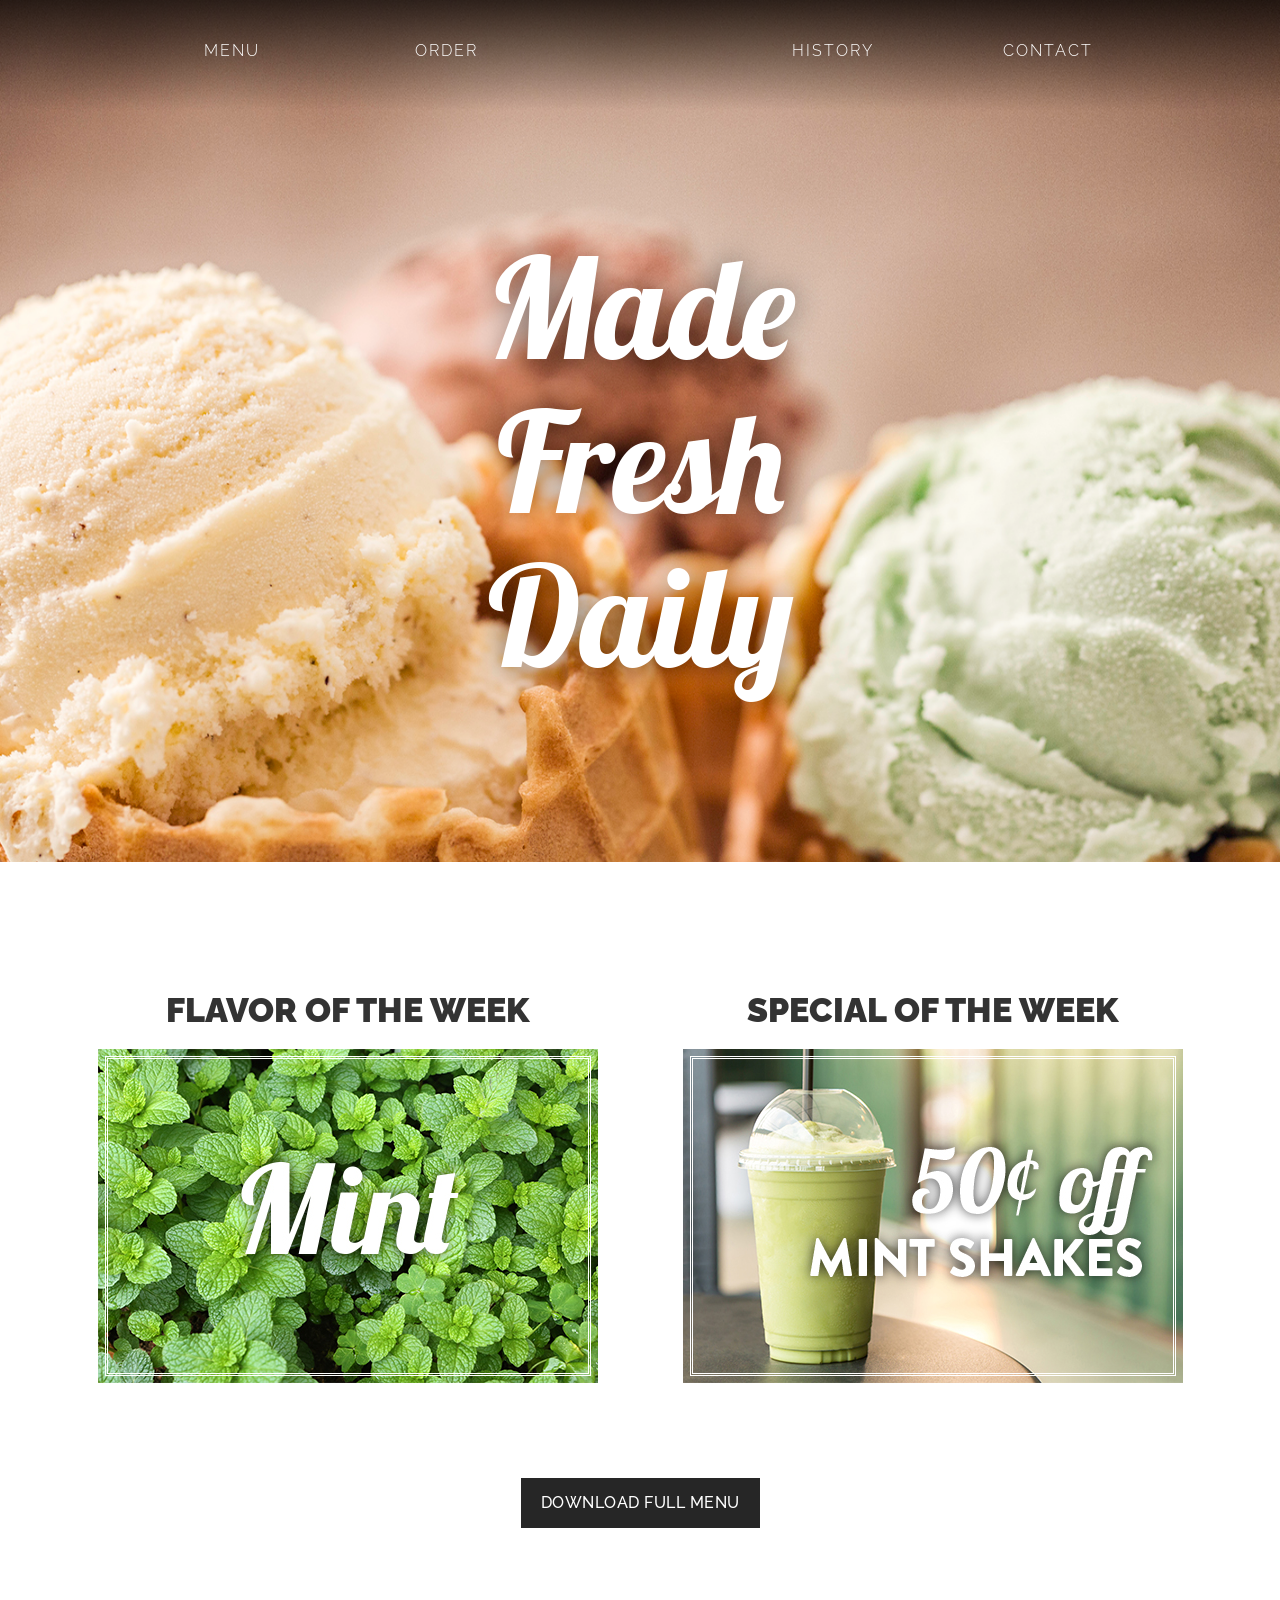
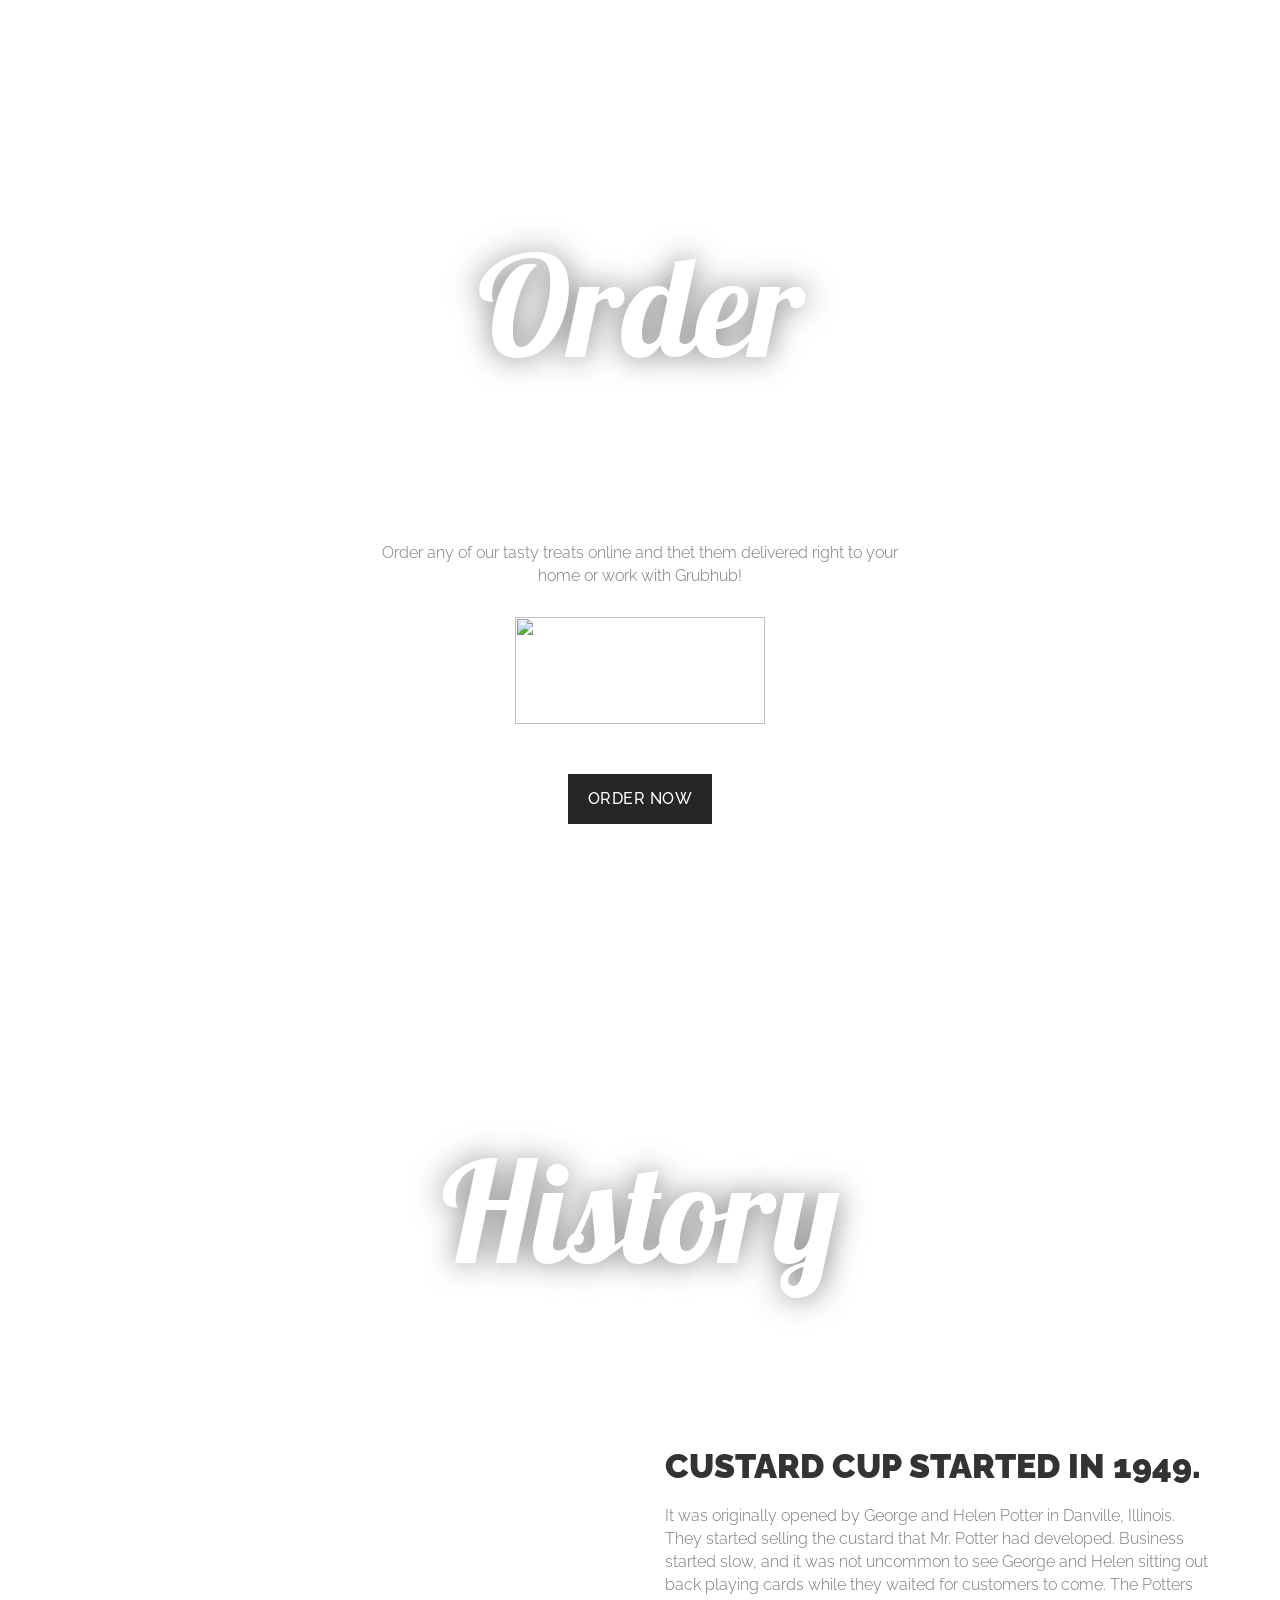
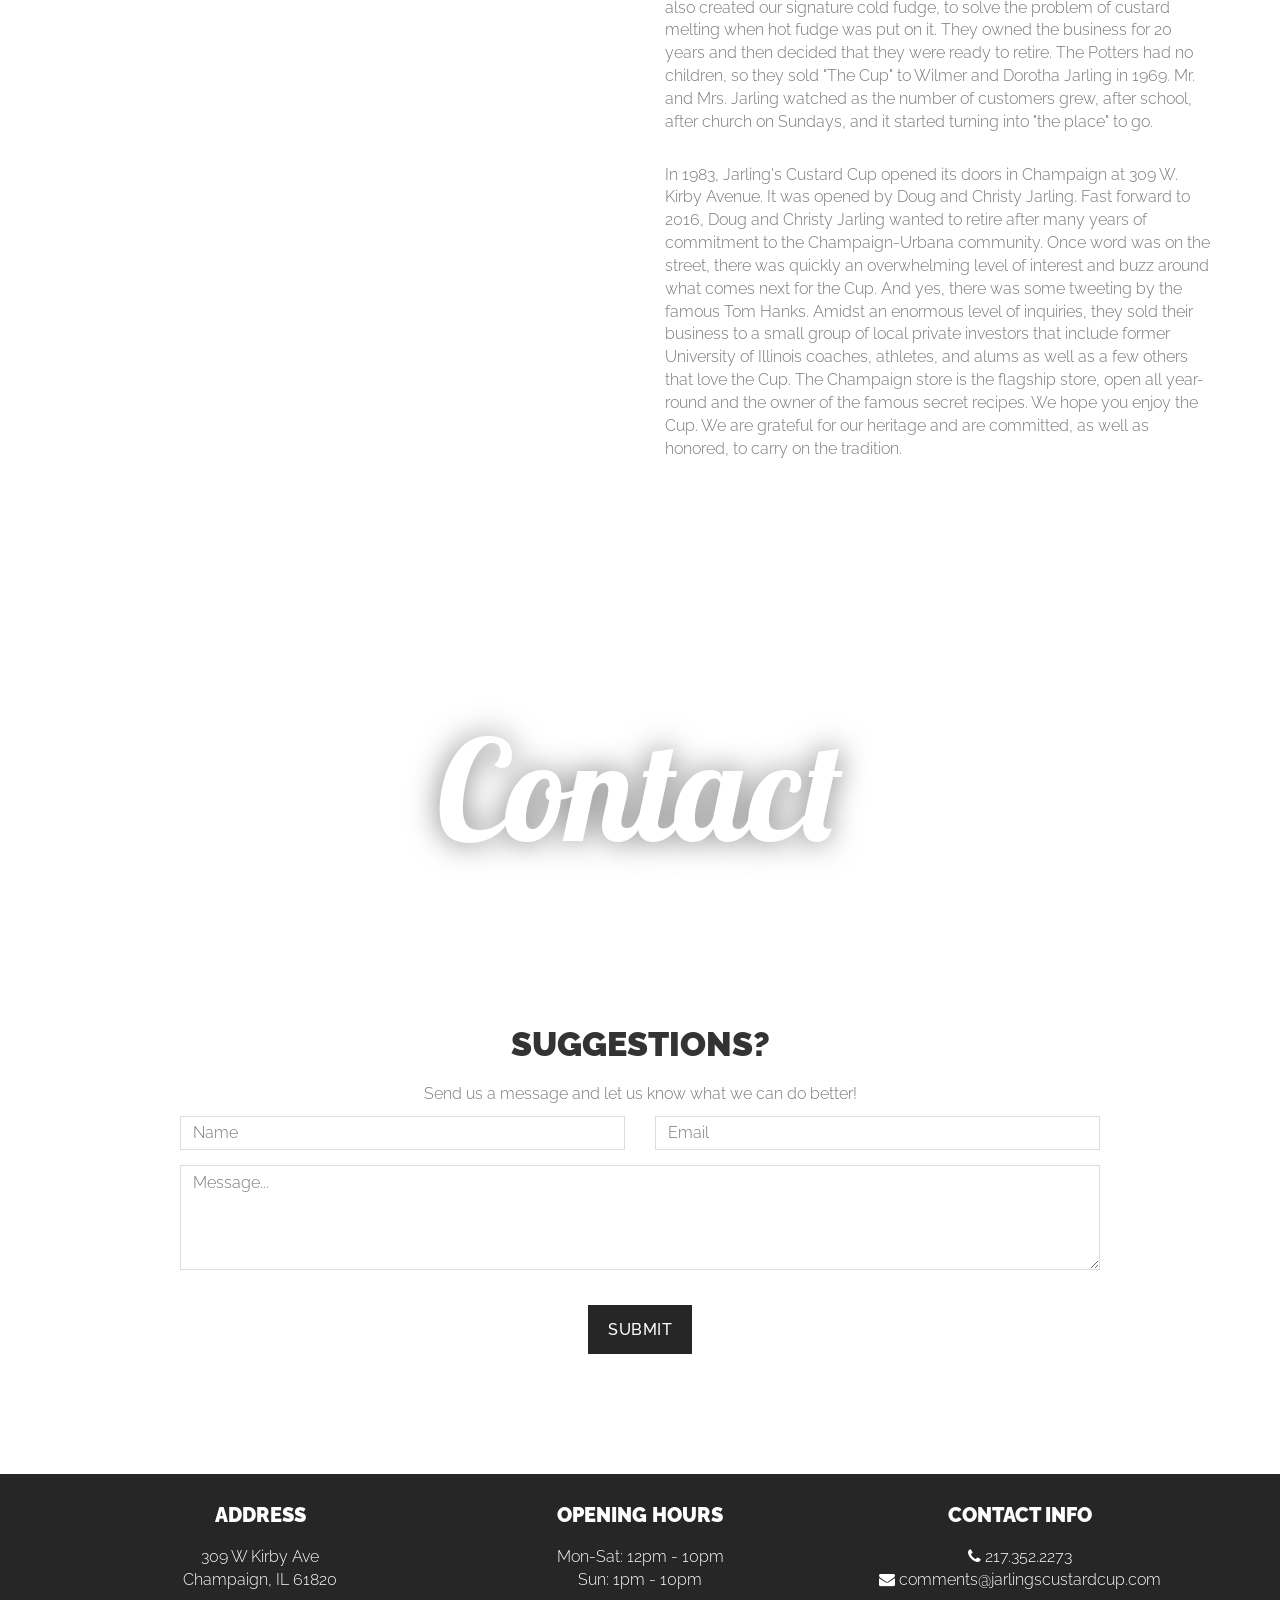
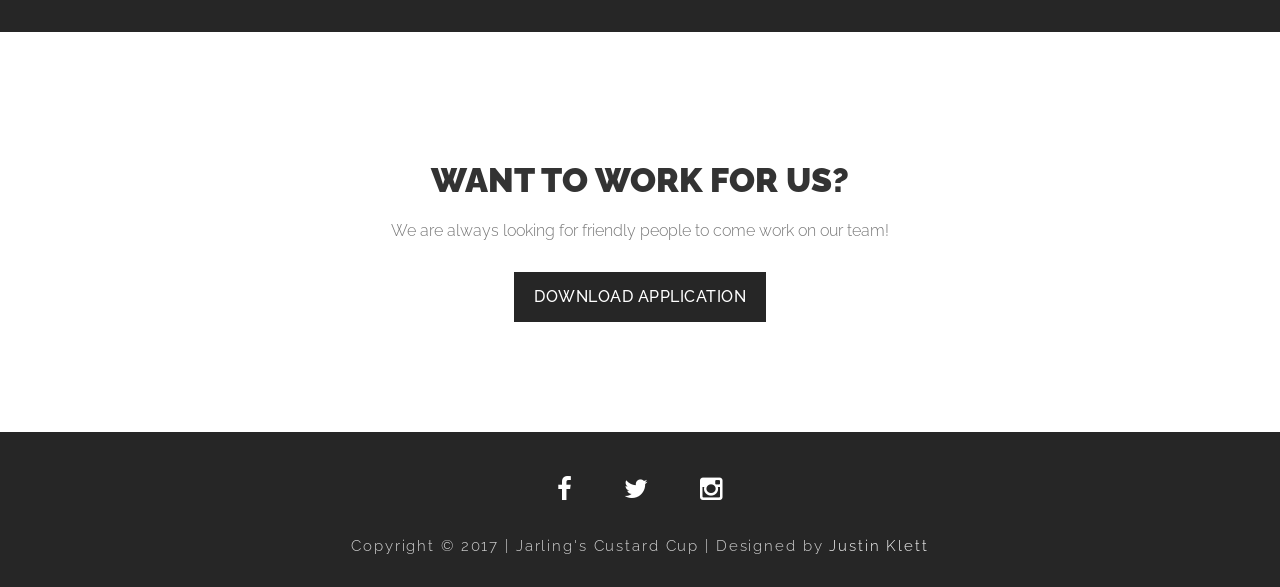
==== index.html @ 2b59324b "Add files via upload" ====
<!DOCTYPE html>
<html lang="en">
<head>
<meta charset="utf-8">
<meta name="viewport" content="width=device-width, initial-scale=1">
<title>Jarling's Custard Cup</title>
<meta name="description" content="">
<meta name="author" content="">

<!-- Favicons
    ================================================== -->
<link rel="icon" type="image/png" href="img/favicon.png">

<!-- Bootstrap -->
<link rel="stylesheet" type="text/css"  href="css/bootstrap.css">
<link rel="stylesheet" type="text/css" href="fonts/font-awesome/css/font-awesome.css">

<!-- Stylesheet
    ================================================== -->
<link rel="stylesheet" type="text/css"  href="css/style.css">
<link href="https://fonts.googleapis.com/css?family=Raleway:400,400i,900,900i" rel="stylesheet">
<link href="https://fonts.googleapis.com/css?family=Lobster" rel="stylesheet">

<!-- HTML5 shim and Respond.js for IE8 support of HTML5 elements and media queries -->
<!-- WARNING: Respond.js doesn't work if you view the page via file:// -->
<!--[if lt IE 9]>
      <script src="https://oss.maxcdn.com/html5shiv/3.7.2/html5shiv.min.js"></script>
      <script src="https://oss.maxcdn.com/respond/1.4.2/respond.min.js"></script>
    <![endif]-->
</head>
<body id="page-top" data-spy="scroll" data-target=".navbar-fixed-top">
<!-- Navigation
    ==========================================-->
<nav id="menu" class="navbar navbar-default navbar-fixed-top">
  <div class="container"> 
    <!-- Brand and toggle get grouped for better mobile display -->
    <div class="navbar-header">
      <button type="button" class="navbar-toggle collapsed" data-toggle="collapse" data-target="#bs-example-navbar-collapse-1"> <span class="sr-only">Toggle navigation</span> <span class="icon-bar"></span> <span class="icon-bar"></span> <span class="icon-bar"></span> </button>
      <a class="page-scroll" href="#page-top"><img src="img/jarlingsLogoWhite.svg" alt="" class="logo"/></a></div>
    
    <!-- Collect the nav links, forms, and other content for toggling -->
    <div class="collapse navbar-collapse" id="bs-example-navbar-collapse-1">
      <ul class="nav navbar-nav navbar-right">
        <li><a href="#foodMenu" class="page-scroll">Menu</a></li>
        <li><a href="#order" class="page-scroll">Order</a></li>
        <li><a href="#history" class="page-scroll">History</a></li>
        <li><a href="#contact" class="page-scroll">Contact</a></li>
      </ul>
    </div>
    <!-- /.navbar-collapse --> 
  </div>
</nav>
  <div class="container navTop">
    <div class="nav-centered">
      <div class="row">
        <div class="col-sm-5">
          <div class="row">
            <div class="col-sm-6">
              <p><a href="#foodMenu" class="page-scroll">Menu</a></p>
            </div> <!-- col-sm-6 -->
            <div class="col-sm-6">
              <p><a href="#order" class="page-scroll">Order</a></p>
            </div> <!-- col-sm-6 -->
          </div> <!-- row -->	
        </div> <!-- col-sm-5 -->
          <div class="col-sm-2" id="logoTop">
		    <a href="#page-top" class="page-scroll"><img src="img/jarlingsLogoWhite.svg" style="max-height: 100px; min-height: 80px;" alt=""/></a>
          </div> 
        <!-- col-sm-2 -->
        <div class="col-sm-5">
          <div class="row">
            <div class="col-sm-6">
              <p><a href="#history" class="page-scroll">History</a></p>
            </div> <!-- col-sm-6 -->
            <div class="col-sm-6">
              <p><a href="#contact" class="page-scroll">Contact</a></p>
            </div> <!-- col-sm-6 -->
          </div> <!-- row -->	
        </div> <!-- col-sm-5 -->
      </div> <!-- row -->
    </div> <!-- nav-centered --> 
  </div> <!-- container navTop -->
<!-- Header -->
<header id="header">
  <div class="intro">
    <div class="overlay">
      <div class="container">
        <div class="row">
          <div class="intro-text">
            <h1>Made<br>Fresh<br>Daily</h1>
          </div>
        </div>
      </div>
    </div>
  </div>
  <div class="intro2">
    <div class="overlay">
      <div class="container">
        <div class="row">
          <div class="intro-text">
            <h1>Made<br>Fresh<br>Daily</h1>
          </div>
        </div>
      </div>
    </div>
  </div>
</header>
<!-- About Section -->
<div id="foodMenu">
  <div class="container">
    <div class="row">
      <div class="col-xs-12 col-md-6">
		<h2>Flavor of the Week</h2>
        <p class="imgCenter">
          <img src="img/flavorWeek.jpg" class="img-responsive page-img" alt="">
        </p>
      </div>
      <div class="col-xs-12 col-md-6">
        <h2>Special of the Week</h2>
        <p class="imgCenter">
          <img src="img/specialWeek.jpg" class="img-responsive page-img" alt="">
        </p>
      </div>
    </div>
    &nbsp;
    <p style="text-align: center;">
      <a href="jarlingsMenu.pdf" target="_blank" class="btn btn-custom btn-lg">Download Full Menu</a>
	</p>
  </div>
</div>
<!-- Order Section -->
<div id="order">
  <div class="section-title1 text-center center">
    <div class="overlay">
      <h1>Order</h1>
    </div>
  </div>
  <div class="section-title1-2 text-center center">
    <div class="overlay">
      <h1>Order</h1>
    </div>
  </div>
  <div class="container">
    <div class="row">
      <div class="col-sm-6 col-sm-offset-3" style="text-align: center;">
	    <p>Order any of our tasty treats online and thet them delivered right to your home or work with Grubhub!</p>
	    &nbsp;
		<p style="text-align: center;">
     	  <img src="img/grubhubLogo.png" width="250" height="107" alt=""/>
     	</p>
     	&nbsp;
    	<p style="text-align: center;">
    	  <a href="https://www.grubhub.com/restaurant/jarlings-custard-cup-309-w-kirby-ave-champaign/483650" target="_blank" class="btn btn-custom btn-lg">Order Now</a>
		</p>
      </div>
    </div>
  </div>
</div>
<!-- History Section -->
<div id="history">
  <div class="section-title2 text-center center">
    <div class="overlay">
      <h1>History</h1>
    </div>
  </div>
  <div class="section-title2-2 text-center center">
    <div class="overlay">
      <h1>History</h1>
    </div>
  </div>
  <div class="container">
    <div class="row">
      <div class="col-xs-12 col-md-6">
        <p class="imgCenter">
          <img src="img/about2.jpg" class="img-responsive page-img" alt="">
        </p>
        &nbsp;
        <p class="imgCenter">
          <img src="img/about1.jpg" class="img-responsive page-img" alt="">
        </p>
      </div>
      <div class="col-xs-12 col-md-6">
        <div class="about-text">
		  <h2>Custard Cup started in 1949.</h2>
		  <p>It was originally opened by George and Helen Potter in Danville, Illinois. They started selling the custard that Mr. Potter had developed. Business started slow, and it was not uncommon to see George and Helen sitting out back playing cards while they waited for customers to come. The Potters also created our signature cold fudge, to solve the problem of custard melting when hot fudge was put on it. They owned the business for 20 years and then decided that they were ready to retire. The Potters had no children, so they sold "The Cup" to Wilmer and Dorotha Jarling in 1969.  Mr. and Mrs. Jarling watched as the number of customers grew, after school, after church on Sundays, and it started turning into "the place" to go.</p>
		  &nbsp;
		  <p>In 1983, Jarling's Custard Cup opened its doors in Champaign at 309 W. Kirby Avenue.  It was opened by Doug and Christy Jarling.  Fast forward to 2016, Doug and Christy Jarling wanted to retire after many years of commitment to the Champaign-Urbana community.  Once word was on the street, there was quickly an overwhelming level of interest and buzz around what comes next for the Cup.  And  yes, there was some tweeting by the famous Tom Hanks.  Amidst an enormous level of inquiries, they sold their business to a small group of local private investors that include former University of Illinois coaches, athletes, and alums as well as a few others that love the Cup.  The Champaign store is the flagship store, open all year-round and the owner of the famous secret recipes.  We hope you enjoy the Cup.  We are grateful for our heritage and are committed, as well as honored, to carry on the tradition.</p>
        </div>
      </div>
    </div>
    <div class="row">
      <div class="col-xs-12 col-md-6 ">
        
      </div>
      <div class="col-xs-12 col-md-6">
        <div class="about-text">
		  
        </div>
      </div>
    </div>
  </div>
</div>
<!-- Team Section -->
<div id="contact">
  <div class="section-title3 text-center center">
    <div class="overlay">
      <h1>Contact</h1>
    </div>
  </div>
  <div class="section-title3-2 text-center center">
    <div class="overlay">
      <h1>Contact</h1>
    </div>
  </div>
<!-- Contact Section -->
<div id="contactForm" class="text-center">
  <div class="container">
    <div class="text-center">
      <h2>Suggestions?</h2>
      <p>Send us a message and let us know what we can do better!</p>
    </div>
    <div class="col-md-10 col-md-offset-1">
      <form name="sentMessage" id="contactForm" novalidate>
        <div class="row">
          <div class="col-md-6">
            <div class="form-group">
              <input type="text" id="name" class="form-control" placeholder="Name" required="required">
              <p class="help-block text-danger"></p>
            </div>
          </div>
          <div class="col-md-6">
            <div class="form-group">
              <input type="email" id="email" class="form-control" placeholder="Email" required="required">
              <p class="help-block text-danger"></p>
            </div>
          </div>
        </div>
        <div class="form-group">
          <textarea name="message" id="message" class="form-control" rows="4" placeholder="Message..." required></textarea>
          <p class="help-block text-danger"></p>
        </div>
        <div id="success"></div>
        <button type="submit" class="btn btn-custom btn-lg">Submit</button>
      </form>
    </div>
  </div>
  &nbsp;
  <p></p>
  &nbsp;
  <p></p>
  <div class="info">
    <div class="container text-center">
      <div class="col-md-4">
        <h3>Address</h3>
        <div class="contact-item">
          <p><a href="https://www.google.com/maps/place/Jarling's+Custard+Cup/@40.0977254,-88.2499302,17z/data=!3m1!4b1!4m5!3m4!1s0x880cd0d3174a2c23:0x16803ba19e5a61d!8m2!3d40.0977213!4d-88.2477415" target="_blank">
          309 W Kirby Ave<br>
		  Champaign, IL 61820</a></p>
        </div>
      </div>
      <div class="col-md-4">
        <h3>Opening Hours</h3>
        <div class="contact-item">
          <p>Mon-Sat: 12pm - 10pm</p>
          <p>Sun: 1pm - 10pm</p>
        </div>
      </div>
      <div class="col-md-4">
        <h3>Contact Info</h3>
        <div class="contact-item">
			<p><a href="tel:217-352-2273"><i class="fa fa-phone"></i> 217.352.2273</a></p>
			<p><a href="mailto:comments@jarlingscustardcup.com"><i class="fa fa-envelope"></i> comments@jarlingscustardcup.com</a></p>
        </div>
      </div>
    </div>
  </div>
  &nbsp;
  <p></p>
  &nbsp;
  <p></p>
  <div class="container">
    <div class="text-center">
      <h2>Want to work for us?</h2>
      <p style="color: #777; font-size: 16px;">We are always looking for friendly people to come work on our team!</p>
    </div>
    <a href="jarlingsApplication.pdf" target="_blank" class="btn btn-custom btn-lg">Download Application</a>
  </div>
</div>
</div>
<div id="footer">
  <div class="container-fluid text-center copyrights">
    <div class="col-md-8 col-md-offset-2">
      <div class="social">
        <ul>
          <li><a href="https://www.facebook.com/Jarlings/" target="_blank"><i class="fa fa-facebook"></i></a></li>
          <li><a href="https://twitter.com/JarlingsCU" target="_blank"><i class="fa fa-twitter"></i></a></li>
          <li><a href="https://www.instagram.com/jarlingscustardcup/" target="_blank"><i class="fa fa-instagram"></i></a></li>
        </ul>
      </div>
      <p>Copyright &copy; 2017 | Jarling's Custard Cup | Designed by <a href="http://jklettdesigns.com" target="_blank">Justin Klett</a></p>
    </div>
  </div>
</div>
<script type="text/javascript" src="js/jquery.1.11.1.js"></script> 
<script type="text/javascript" src="js/bootstrap.js"></script> 
<script type="text/javascript" src="js/SmoothScroll.js"></script> 
<script type="text/javascript" src="js/jqBootstrapValidation.js"></script> 
<script type="text/javascript" src="js/contact_me.js"></script> 
<script type="text/javascript" src="js/main.js"></script>
<script type="text/javascript" src="js/scroll.js"></script>
</body>
</html>
---- css/style.css ----
body, html {
	font-family: 'Raleway', sans-serif;
	text-rendering: optimizeLegibility !important;
	-webkit-font-smoothing: antialiased !important;
	color: #777;
	font-weight: 300;
	width: 100% !important;
	height: 100% !important;
}
h1 {
	font-family: 'Lobster', cursive;
	color: #FFFFFF;
	font-size: 7em;
	text-align: center;
	margin-bottom: 10px;
	margin-left: 0px;
	margin-right: 0px;
	text-shadow: 0px 0px 30px rgba(0,0,0,0.50);
}
h2 {
	margin: 0 0 20px 0;
	font-weight: 900;
	font-size: 34px;
	color: #333;
	text-transform: uppercase;
}
h3 {
	font-size: 22px;
	font-weight: 500;
	color: #333;
}
h4 {
	font-size: 24px;
	text-transform: uppercase;
	font-weight: 400;
	color: #333;
}
h5 {
	text-transform: uppercase;
	font-weight: 700;
	line-height: 20px;
}
p {
	font-size: 16px;
	color: #777777;
}
p.intro {
	margin: 12px 0 0;
	line-height: 24px;
}
a {
	color: #000000;
}
a:hover, a:focus {
	text-decoration: none;
	color: #222;
}
ul, ol {
	list-style: none;
}
.clearfix:after {
	visibility: hidden;
	display: block;
	font-size: 0;
	content: " ";
	clear: both;
	height: 0;
}
.clearfix {
	display: inline-block;
}
* html .clearfix {
	height: 1%;
}
.clearfix {
	display: block;
}
ul, ol {
	padding: 0;
	webkit-padding: 0;
	moz-padding: 0;
}
hr {
	height: 2px;
	width: 70px;
	text-align: center;
	position: relative;
	background: #8eb640;
	margin: 0;
	margin-bottom: 40px;
	border: 0;
}
.btn:active, .btn.active {
	background-image: none;
	outline: 0;
	-webkit-box-shadow: none;
	box-shadow: none;
}
a:focus, .btn:focus, .btn:active:focus, .btn.active:focus, .btn.focus, .btn:active.focus, .btn.active.focus {
	outline: none;
	outline-offset: none;
}
/* Navigation */
#menu {
	padding: 20px;
	transition: all 0.8s;
}
#menu.navbar-default {
	background-color: rgba(248, 248, 248, 0);
	border-color: rgba(231, 231, 231, 0);
	height: 90px;
}
#menu.navbar-default .navbar-nav > li > a {
	text-transform: uppercase;
	color: #FFFFFF;
	font-weight: 500;
	font-size: 15px;
	padding: 5px 0;
	border: 2px solid transparent;
	letter-spacing: 0.5px;
	margin: 10px 15px 0 15px;
}
#menu.navbar-default .navbar-nav > li > a:hover {
	color: #FFFFFF;
	font-weight: 900;
}
.on {
	background-color: #262626 !important;
	padding: 0 !important;
	padding: 10px 0 !important;
}
.navbar-default .navbar-nav > .active > a, .navbar-default .navbar-nav > .active > a:hover, .navbar-default .navbar-nav > .active > a:focus {
	color: #FFFFFF !important;
	background-color: transparent;
	font-weight: 900;
}
.navbar-toggle {
	border-radius: 0;
	margin-top: 18px;
	background-color: #FFFFFF;
}
.navbar-default .navbar-toggle:hover, .navbar-default .navbar-toggle:focus {
	background-color: #505050;
	border-color: #505050;
}
.navbar-default .navbar-toggle:hover>.icon-bar {
	background-color: #FFF;
}
#menu .container #bs-example-navbar-collapse-1 {
	background-color: rgba(38,38,38,0.70);
}
.section-title1 {
    margin-bottom: 70px;
    background-repeat: no-repeat;
    background-position: center center no-repeat fixed;
    background-image: url(../img/section-bg1.jpg);
    background-color: #FFF;
    background-attachment: fixed;
    background-size: cover;
    margin-top: 140px;
}
.section-title2 {
    margin-bottom: 70px;
    background-repeat: no-repeat;
    background-position: center center no-repeat fixed;
    background-image: url(../img/section-bg2.jpg);
    background-color: #FFF;
    background-attachment: fixed;
    background-size: cover;
    margin-top: 140px;
}
.section-title3 {
    margin-bottom: 70px;
    background-repeat: no-repeat;
    background-position: center center no-repeat fixed;
    background-image: url(../img/section-bg3.jpg);
    background-color: #FFF;
    background-attachment: fixed;
    background-size: cover;
    margin-top: 140px;
}
.section-title1,.section-title2,.section-title3 .overlay{
	padding: 80px 0;
}
.btn-custom {
	text-transform: uppercase;
	color: #fff;
	background-color: #262626;
	border: 0;
	padding: 14px 20px;
	margin: 0;
	font-size: 16px;
	font-weight: 500;
	letter-spacing: 0.5px;
	border-radius: 0;
	margin-top: 20px;
	transition: all 0.5s;
}
.btn-custom:hover, .btn-custom:focus, .btn-custom.focus, .btn-custom:active, .btn-custom.active {
	color: #fff;
	background-color: #505050;
}
/* Header Section */
.intro {
	display: table;
	width: 100%;
	padding: 0;
	background-repeat: no-repeat;
	background-position: top center;
	background-image: url(../img/header-bg.jpg);
	background-attachment: fixed;
	background-color: #FFF;
	background-size: cover;
}
.intro p {
	color: #fff;
	font-size: 32px;
	font-weight: 300;
	margin-top: 10px;
	margin-bottom: 40px;
}
header .intro-text {
	padding-top: 210px;
	padding-bottom: 160px;
	text-align: center;
}
/* About Section */
#foodMenu {
	padding-right: 0;
	padding-left: 0;
	padding-bottom: 50px;
	padding-top: 130px;
}
#foodMenu h2 {
	text-align: center;
	font-weight: 900;
	text-transform: uppercase;
}
#history .about-text {
	margin-left: 10px;
}
#about p {
	line-height: 24px;
	margin-top: 15px;
	margin-right: 0;
	margin-left: 0;
}
/* Menu Section */
#order {
	padding: 0 0 60px 0;
}


/* History Section */
#history {
	padding-top: 0;
	padding-right: 0;
	padding-left: 0;
}

#history .section-title2 h2 {
	color: #fff;
}
.categories {
	padding-bottom: 30px;
	text-align: center;
}
ul.cat li {
	display: inline-block;
}
ol.type li {
	display: inline-block;
	margin: 0 10px;
	padding: 20px 0;
}
ol.type li a {
	color: #999;
	font-weight: 500;
	font-size: 14px;
	padding: 12px 24px;
	background: #eee;
	border: 0;
	border-radius: 0;
	text-transform: uppercase;
	letter-spacing: 0.5px;
}
ol.type li a.active {
	color: #fff;
	background-color: #8eb640;
}
ol.type li a:hover {
	color: #fff;
	background-color: #8eb640;
}
.isotope-item {
	z-index: 2
}
.isotope-hidden.isotope-item {
	z-index: 1
}
.isotope, .isotope .isotope-item {
	/* change duration value to whatever you like */
	-webkit-transition-duration: 0.8s;
	-moz-transition-duration: 0.8s;
	transition-duration: 0.8s;
}
.isotope-item {
	margin-right: -1px;
	-webkit-backface-visibility: hidden;
	backface-visibility: hidden;
}
.isotope {
	-webkit-backface-visibility: hidden;
	backface-visibility: hidden;
	-webkit-transition-property: height, width;
	-moz-transition-property: height, width;
	transition-property: height, width;
}
.isotope .isotope-item {
	-webkit-backface-visibility: hidden;
	backface-visibility: hidden;
	-webkit-transition-property: -webkit-transform, opacity;
	-moz-transition-property: -moz-transform, opacity;
	transition-property: transform, opacity;
}
.portfolio-item {
	margin: 15px 0;
}
.portfolio-item .hover-bg {
	overflow: hidden;
	position: relative;
}
.portfolio-item .hover-bg:before {
	display: block;
	content: '';
	position: absolute;
	top: 6px;
	right: 6px;
	bottom: 6px;
	left: 6px;
	border: 1px solid rgba(255, 255, 255, 0.6);
}
.hover-bg .hover-text {
	position: absolute;
	text-align: center;
	margin: 0 auto;
	color: #fff;
	background: rgba(0, 0, 0, 0.6);
	padding: 30% 0 0 0;
	height: 100%;
	width: 100%;
	opacity: 0;
	transition: all 0.5s;
}
.hover-bg .hover-text>h4 {
	opacity: 0;
	color: #fff;
	-webkit-transform: translateY(100%);
	transform: translateY(100%);
	transition: all 0.3s;
	font-size: 17px;
	letter-spacing: 0.5px;
	font-weight: 500;
}
.hover-bg:hover .hover-text>h4 {
	opacity: 1;
	-webkit-backface-visibility: hidden;
	-webkit-transform: translateY(0);
	transform: translateY(0);
}
.hover-bg:hover .hover-text {
	opacity: 1;
}

/* Contact Section */

#contact hr {
	background: #fff;
}
#contact h3 {
	color: #fff;
	font-weight: 400;
	font-size: 20px;
	margin: 5px 0;
}
/* Contact Form Section */
#contactForm {
	padding-top: 0px;
	padding-right: 0;
	padding-left: 0;
	padding-bottom: 60px;
}
#contactForm form {
	padding: 0;
}
#contactForm h3 {
	text-transform: uppercase;
	font-size: 20px;
	font-weight: 400;
	color: #555;
}
#contactForm .text-danger {
	color: #cc0033;
	text-align: left;
}
label {
	font-size: 12px;
	font-weight: 400;
	font-family: 'Open Sans', sans-serif;
	float: left;
}
#contactForm .form-control {
	display: block;
	width: 100%;
	padding: 6px 12px;
	font-size: 16px;
	line-height: 1.42857143;
	color: #444;
	background-color: #fff;
	background-image: none;
	border: 1px solid #ddd;
	border-radius: 0;
	-webkit-box-shadow: none;
	box-shadow: none;
	-webkit-transition: none;
	-o-transition: none;
	transition: none;
}
#contactForm .form-control:focus {
	border-color: #999;
	outline: 0;
	-webkit-box-shadow: transparent;
	box-shadow: transparent;
}
.form-control::-webkit-input-placeholder {
color: #777;
}
.form-control:-moz-placeholder {
color: #777;
}
.form-control::-moz-placeholder {
color: #777;
}
.form-control:-ms-input-placeholder {
color: #777;
}
#contactForm .contact-item {
	margin: 20px 0 40px 0;
}
#contactForm .contact-item span {
	font-weight: 400;
	color: #aaa;
	text-transform: uppercase;
	margin-bottom: 6px;
	display: inline-block;
}
#contactForm .contact-item p {
	font-size: 16px;
}
/* Footer Section*/
#footer {
	background: #262626;
	padding-right: 0;
	padding-left: 0;
	padding-bottom: 0;
}
#footer h3 {
	color: #8eb640;
	font-weight: 400;
	font-size: 18px;
	text-transform: uppercase;
	margin-bottom: 20px;
}
#footer .copyrights {
	padding: 20px 0;
	margin-top: 50px; /* Chrome10-25,Safari5.1-6 */
	background-position: bottom;
filter: progid:DXImageTransform.Microsoft.gradient( startColorstr='#779936', endColorstr='#8eb640', GradientType=0 ); /* IE6-9 */
}
#footer .social {
	margin: 20px 0 30px 0;
}
#footer .social ul li {
	display: inline-block;
	margin: 0 20px;
}
#footer .social i.fa {
	font-size: 26px;
	padding: 4px;
	color: #fff;
	transition: all 0.3s;
}
#footer .social i.fa:hover {
	color: #eee;
}
#footer p {
	font-size: 15px;
	color: rgba(255,255,255,0.8);
	word-spacing: normal;
	letter-spacing: 0.125em;
}
#footer a {
	color: #f6f6f6;
}
#footer a:hover,a:focus{
	color: #FFFFFF;
	font-weight: 900;
}
.logo {
	width: 100px;
	margin-top: 0px;
	padding-top: 0px;
	margin-left: 15px;
}
#contact .info {
	background-color: #262626;
	padding-top: 25px;
	margin-top: 70px;
	margin-bottom: 70px;
}
#contact .info h3 {
	font-weight: 900;
	color: #FDFDFD;
}
#contact .info p {
	color: #FFFFFF;
	margin: 0px;
}
#contact .info a {
	color: #FFFFFF;
}
#contact .info a:hover  ,a:focus{
	color: #FFFFFF;
	font-weight: 900;
}
.page-img {
	outline: double;
	outline-color: #FFFFFF;
	outline-offset: -10px;
	margin-bottom: 45px;	
}
.imgCenter {
	text-align: center;
	margin-left: auto;
	margin-right: auto;
	display: flex;
	align-items: center;
	justify-content: center;
}

@media screen and (min-width:768px){
#menu {
	display: none;
}
.navTop {
	position: fixed;
	width: 100%;
	padding-top: 15px;
	padding-bottom: 15px;
	background-image: -webkit-linear-gradient(90deg,rgba(255,255,255,0.00) 0%,rgba(0,0,0,0.70) 100%);
	background-image: -moz-linear-gradient(90deg,rgba(255,255,255,0.00) 0%,rgba(0,0,0,0.70) 100%);
	background-image: -o-linear-gradient(90deg,rgba(255,255,255,0.00) 0%,rgba(0,0,0,0.70) 100%);
	background-image: linear-gradient(0deg,rgba(255,255,255,0.00) 0%,rgba(0,0,0,0.70) 100%);
	z-index: 99;
}
.nav-centered {
	margin-left: auto;
	margin-right: auto;
	width: 80%;
}
#logoTop {
	text-align: center;
}
.navTop p {
	text-align: center;
	letter-spacing: 2px;
	text-transform: uppercase;
	color: #FFFFFF;
	margin-top: 25px;
}
.navTop a {
	color: #FFFFFF;
}
.navTop a:hover {
	font-weight: 900;
}
h1 {
	font-size: 10em;
}
}

@media screen and (max-width:767px){
.container.navTop {
	display: none;
}
}

@media screen and (max-width:992px){
.intro {
	display: none;
	}
.intro2 {
	display: table;
	width: 100%;
	padding: 0;
	background-repeat: no-repeat;
	background-position: top center;
	background-color: #FFF;
	background-size: cover;
	background-attachment: scroll;
	background-image: url(../img/header-bg.jpg);
	}
.section-title1 {
	display: none;	
	}
.section-title1-2 {
	margin-bottom: 70px;
	background-repeat: no-repeat;
	background-position: center center no-repeat fixed;
	background-color: #FFF;
	background-attachment: scroll;
	background-size: cover;
	margin-top: 140px;
	background-image: url(../img/section-bg1.jpg);
	padding-top: 80px;
	padding-bottom: 80px;
	}
.section-title2 {
	display: none;	
	}
.section-title2-2 {
	margin-bottom: 70px;
	background-repeat: no-repeat;
	background-position: center center no-repeat fixed;
	background-color: #FFF;
	background-attachment: scroll;
	background-size: cover;
	margin-top: 140px;
	background-image: url(../img/section-bg2.jpg);
	padding-top: 80px;
	padding-bottom: 80px;
	}
.section-title3 {
	display: none;	
	}
.section-title3-2 {
	margin-bottom: 70px;
	background-repeat: no-repeat;
	background-position: center center no-repeat fixed;
	background-color: #FFF;
	background-attachment: scroll;
	background-size: cover;
	margin-top: 140px;
	background-image: url(../img/section-bg3.jpg);
	padding-top: 80px;
	padding-bottom: 80px;
	}
}

@media screen and (min-width:992px){
.intro2 {
	display: none;
}
.section-title1-2 {
	display: none;
}
.section-title2-2 {
	display: none;
}
.section-title3-2 {
	display: none;
}
}
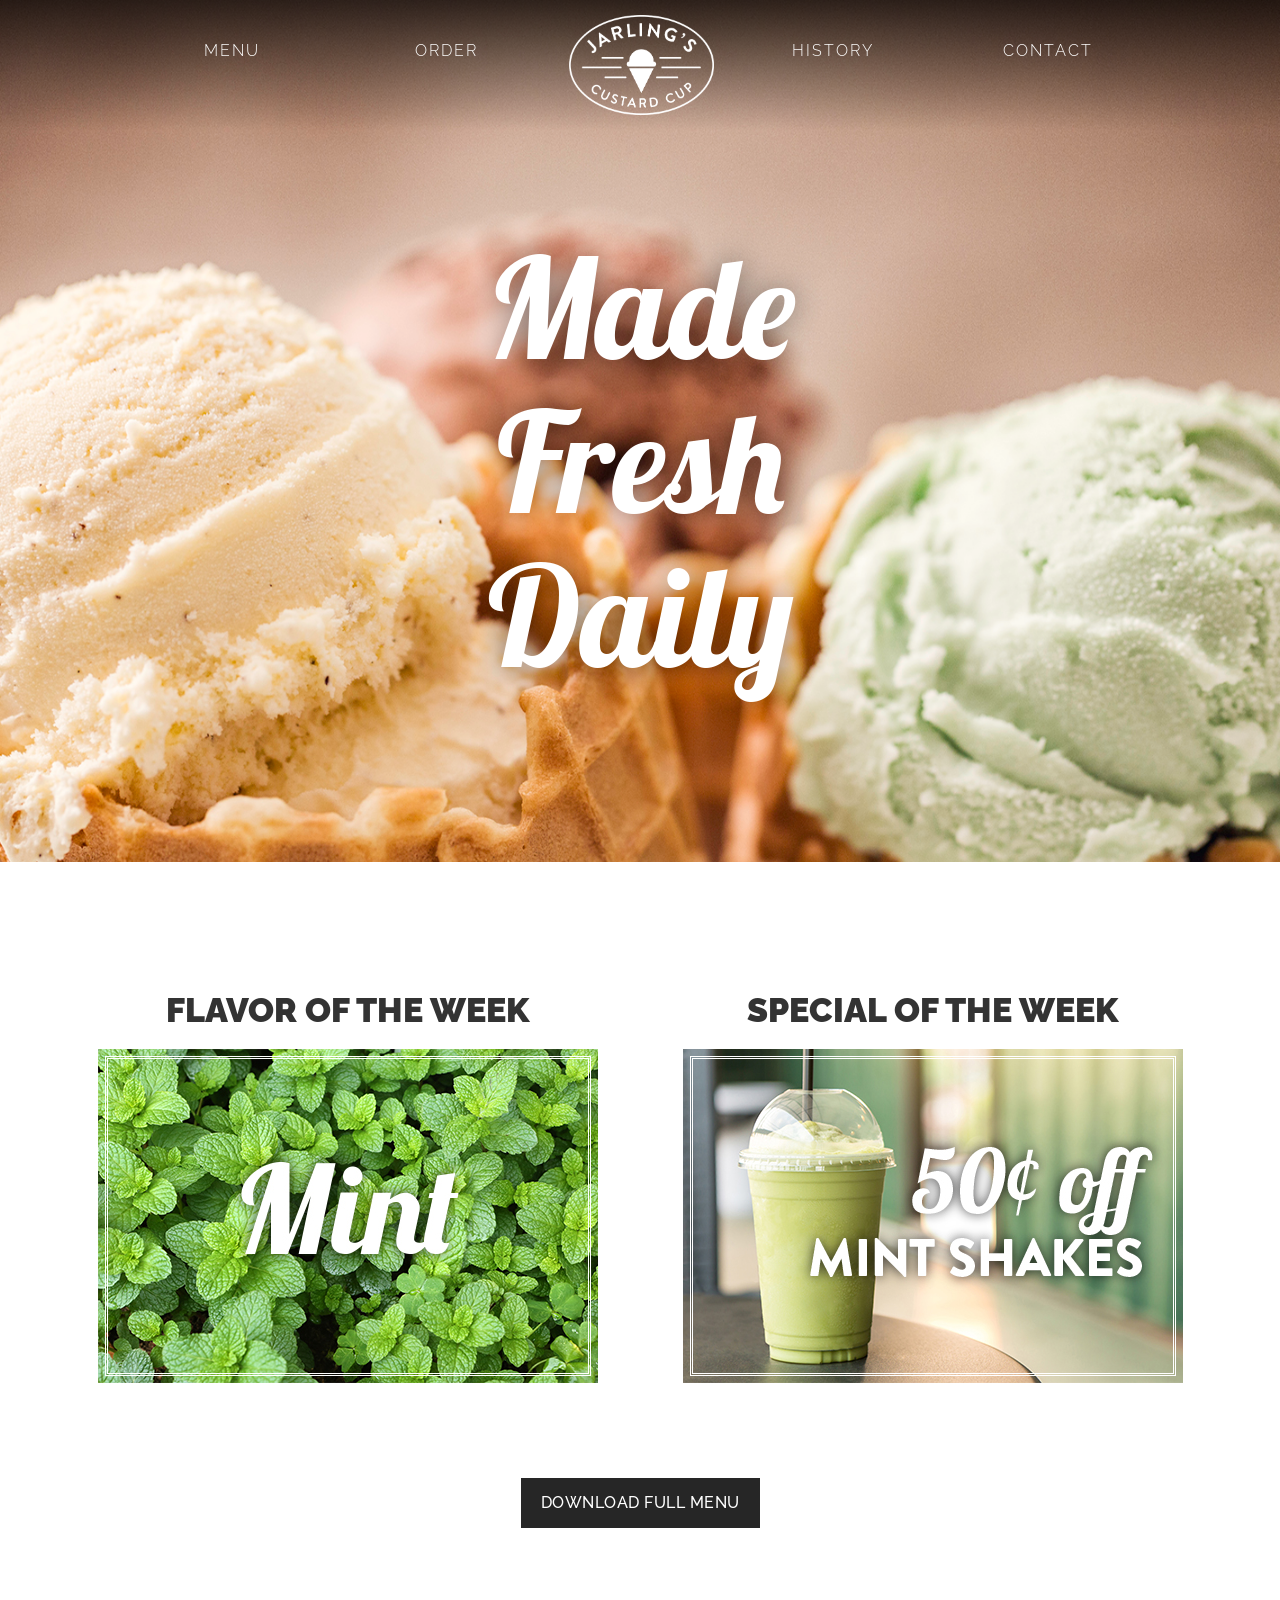
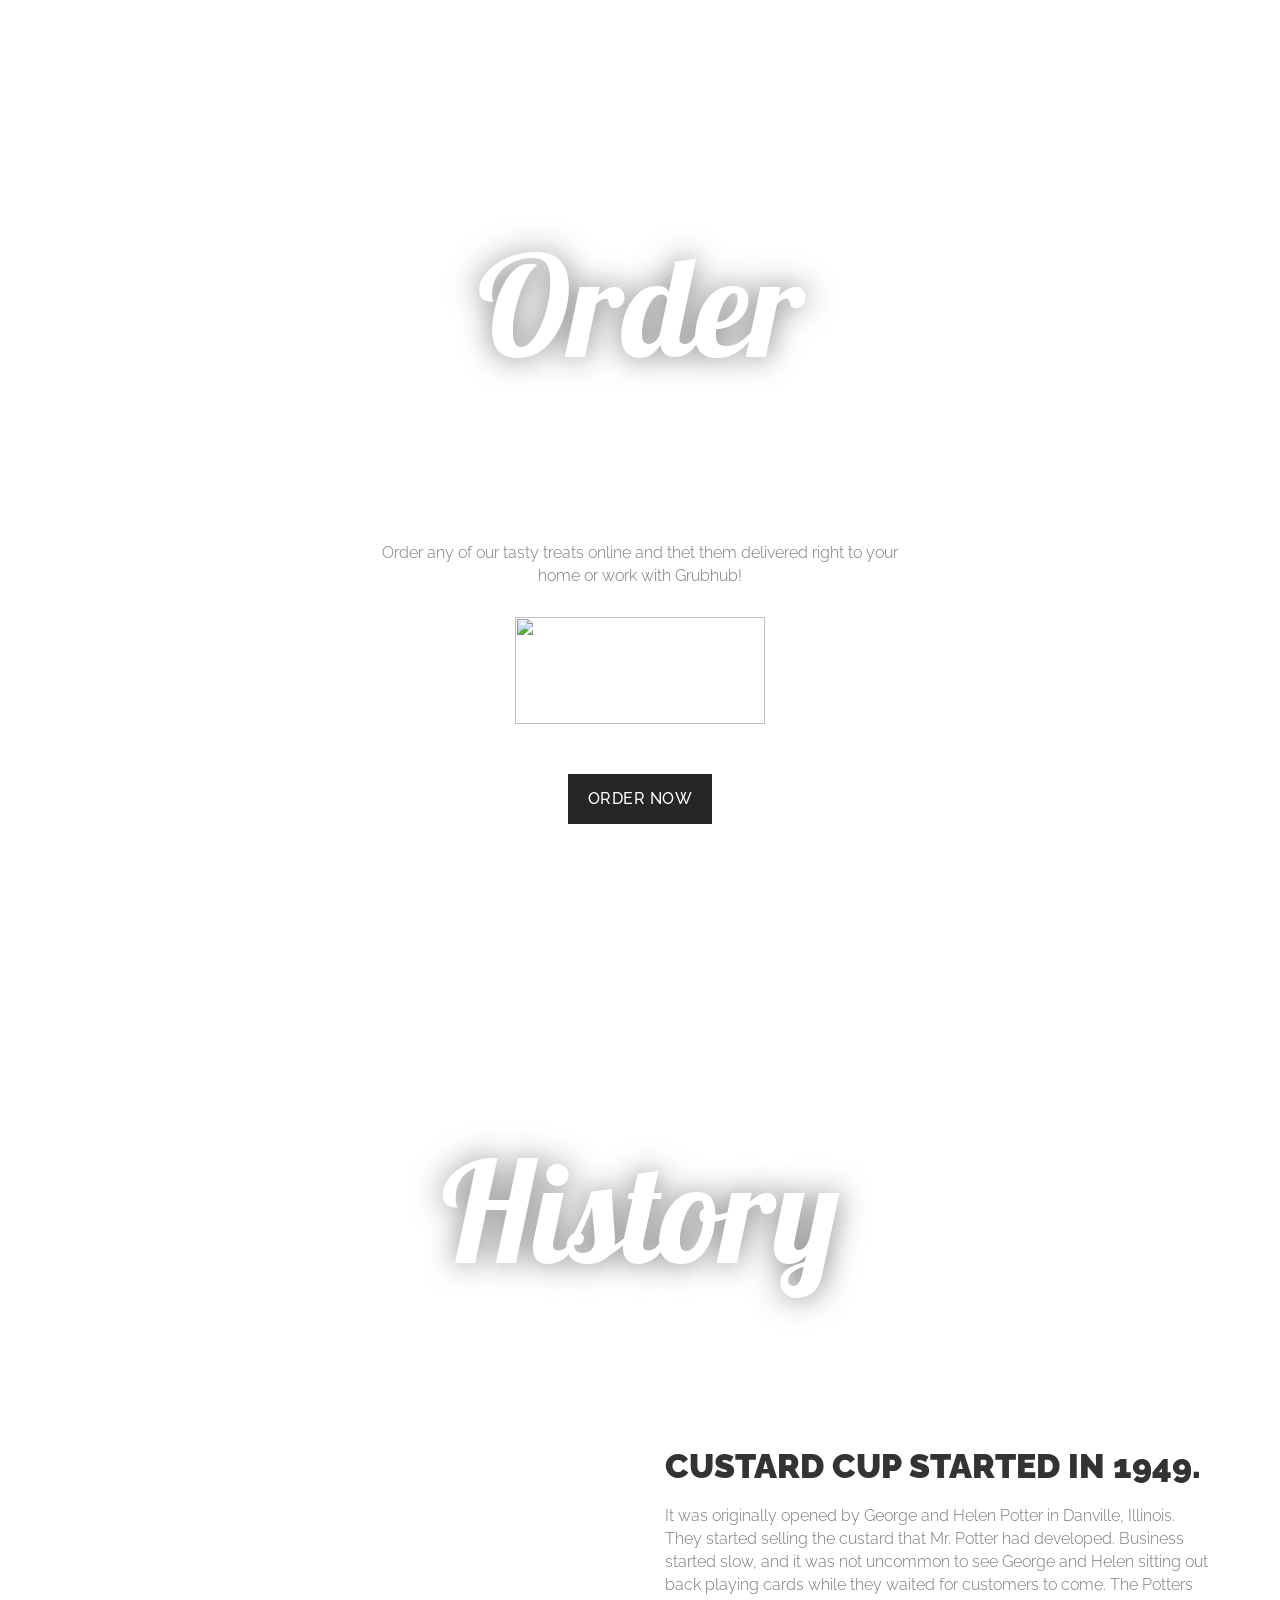
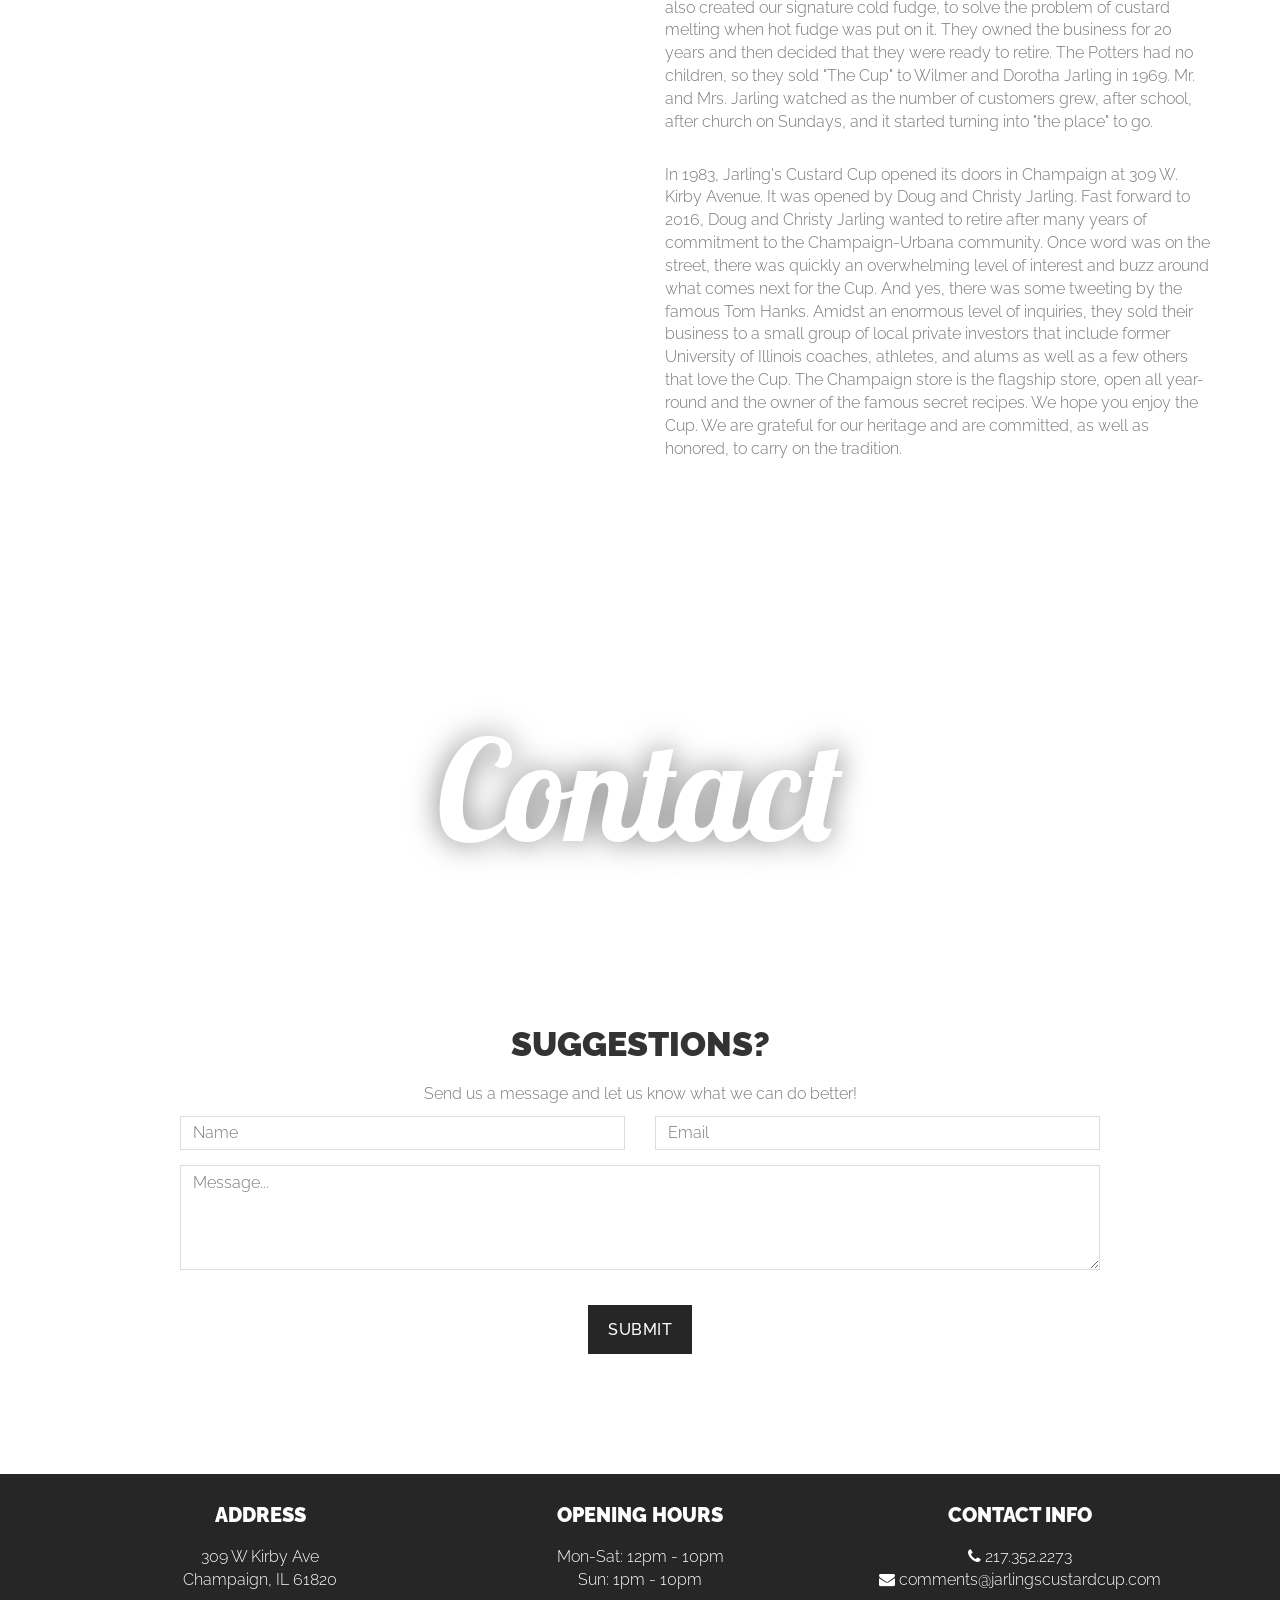
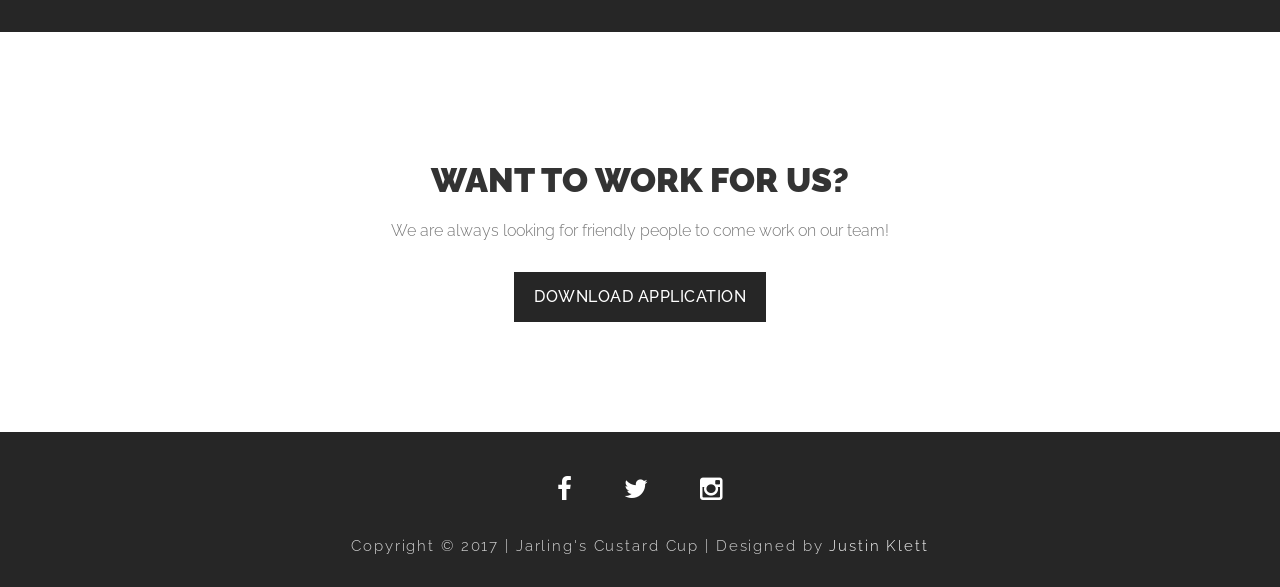
==== commit dff9188e: "Update index.html changed the svg logos to pngs" ====
--- a/index.html
+++ b/index.html
@@ -36,7 +36,7 @@
     <!-- Brand and toggle get grouped for better mobile display -->
     <div class="navbar-header">
       <button type="button" class="navbar-toggle collapsed" data-toggle="collapse" data-target="#bs-example-navbar-collapse-1"> <span class="sr-only">Toggle navigation</span> <span class="icon-bar"></span> <span class="icon-bar"></span> <span class="icon-bar"></span> </button>
-      <a class="page-scroll" href="#page-top"><img src="img/jarlingsLogoWhite.svg" alt="" class="logo"/></a></div>
+      <a class="page-scroll" href="#page-top"><img src="img/jarlingsLogoWhite.png" alt="" class="logo"/></a></div>
     
     <!-- Collect the nav links, forms, and other content for toggling -->
     <div class="collapse navbar-collapse" id="bs-example-navbar-collapse-1">
@@ -64,7 +64,7 @@
           </div> <!-- row -->	
         </div> <!-- col-sm-5 -->
           <div class="col-sm-2" id="logoTop">
-		    <a href="#page-top" class="page-scroll"><img src="img/jarlingsLogoWhite.svg" style="max-height: 100px; min-height: 80px;" alt=""/></a>
+		    <a href="#page-top" class="page-scroll"><img src="img/jarlingsLogoWhite.png" style="max-height: 100px; min-height: 80px;" alt=""/></a>
           </div> 
         <!-- col-sm-2 -->
         <div class="col-sm-5">
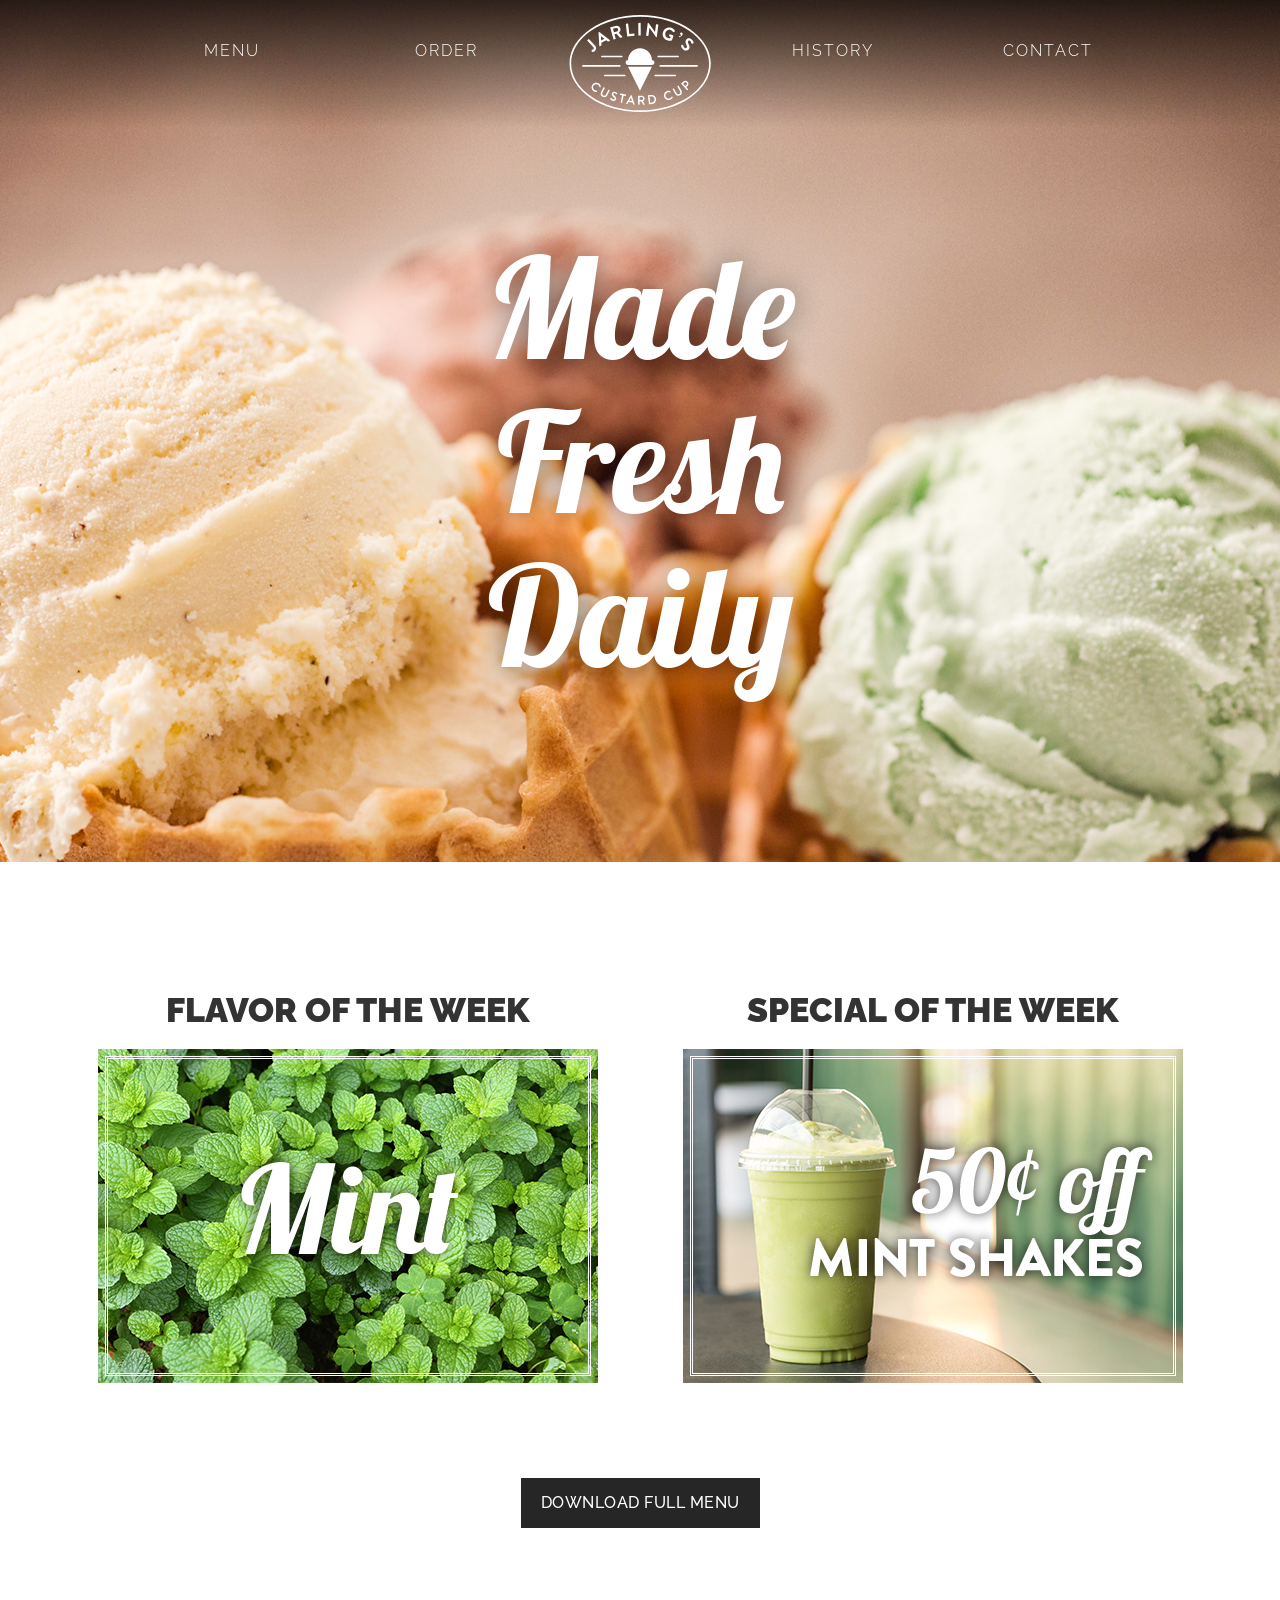
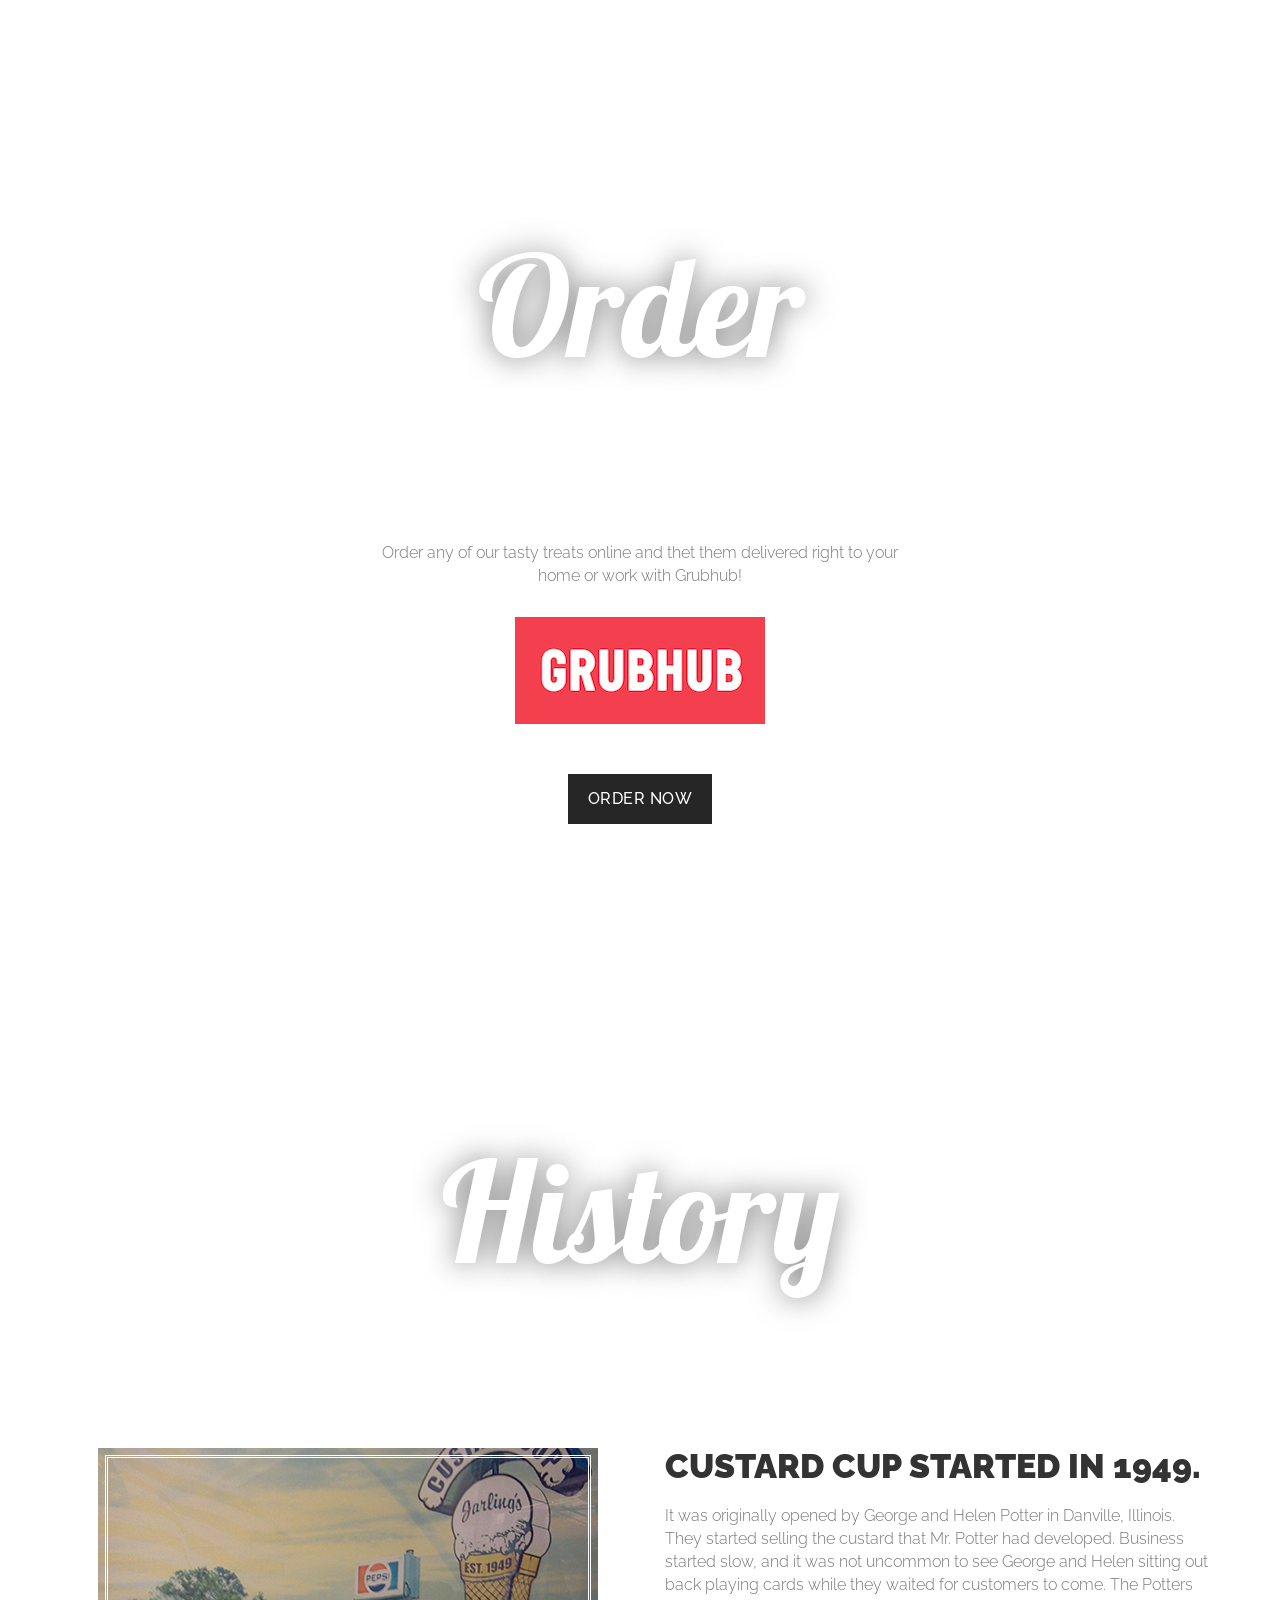
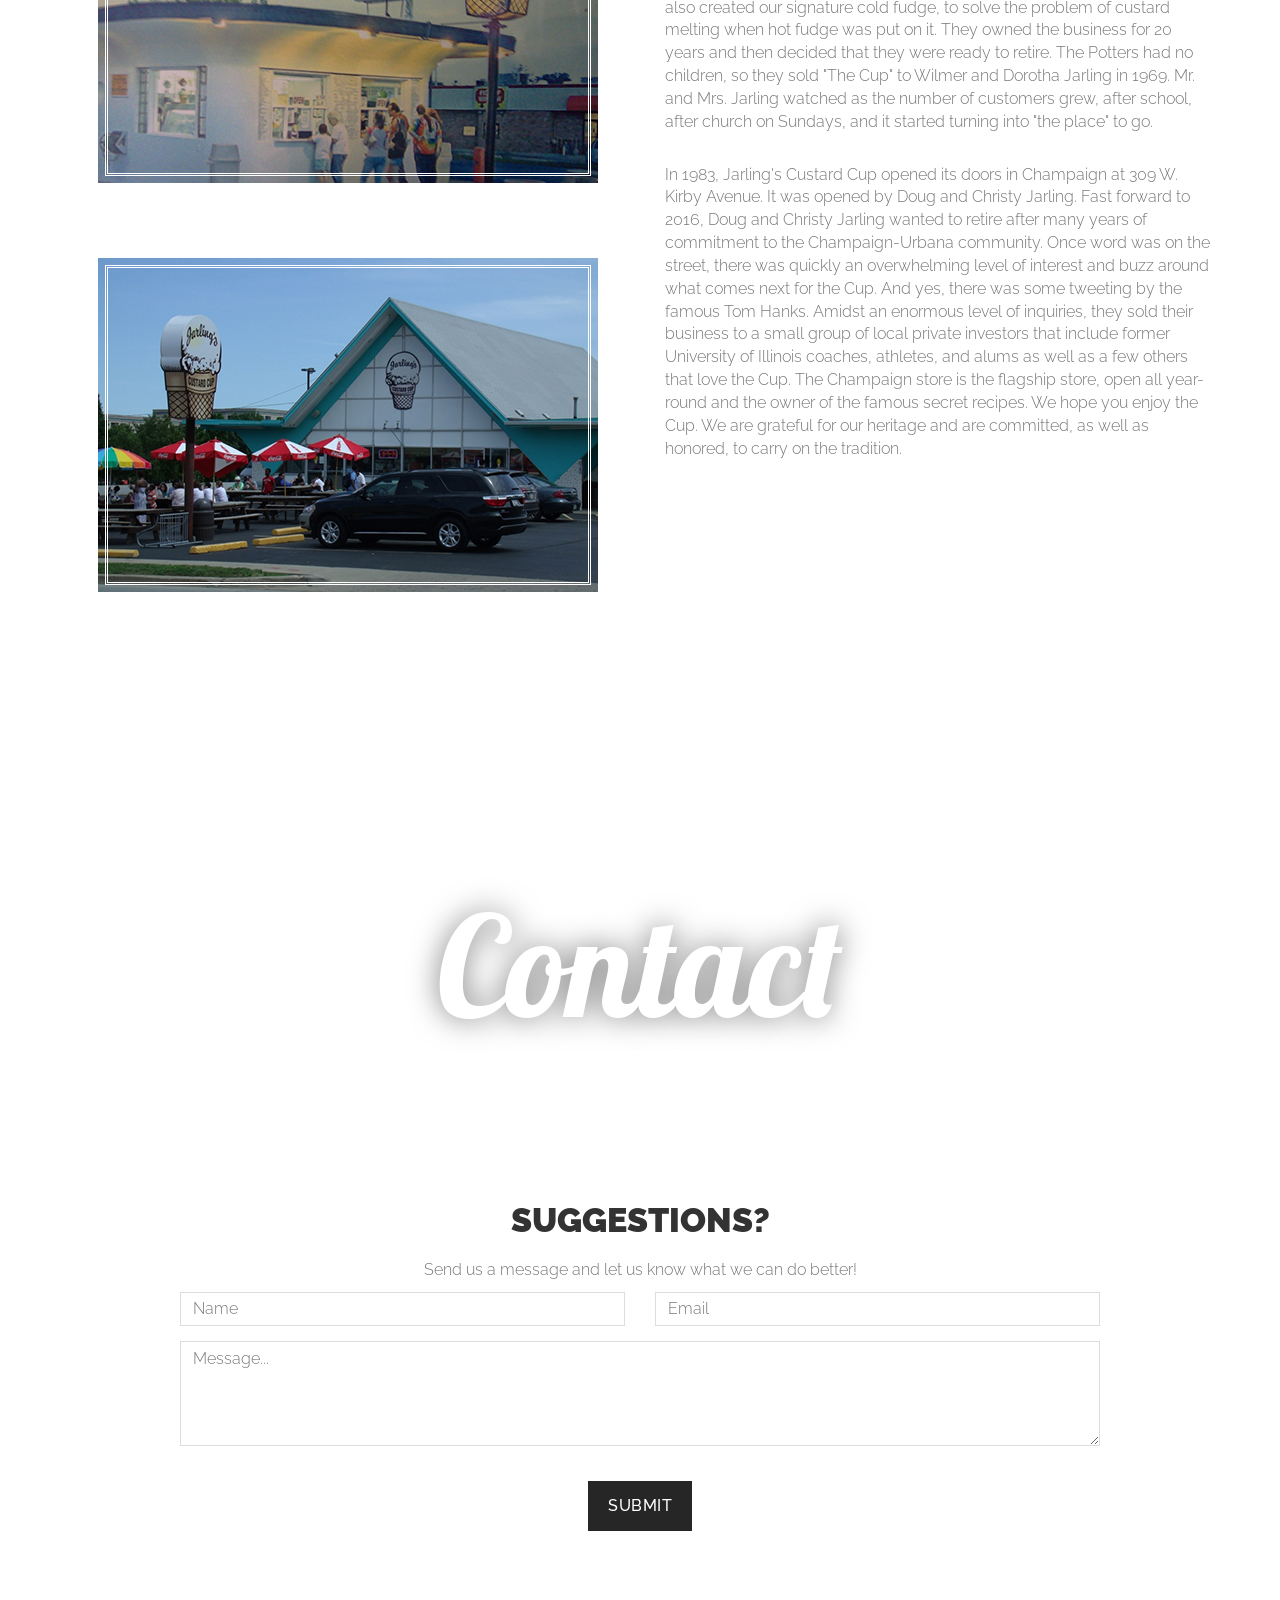
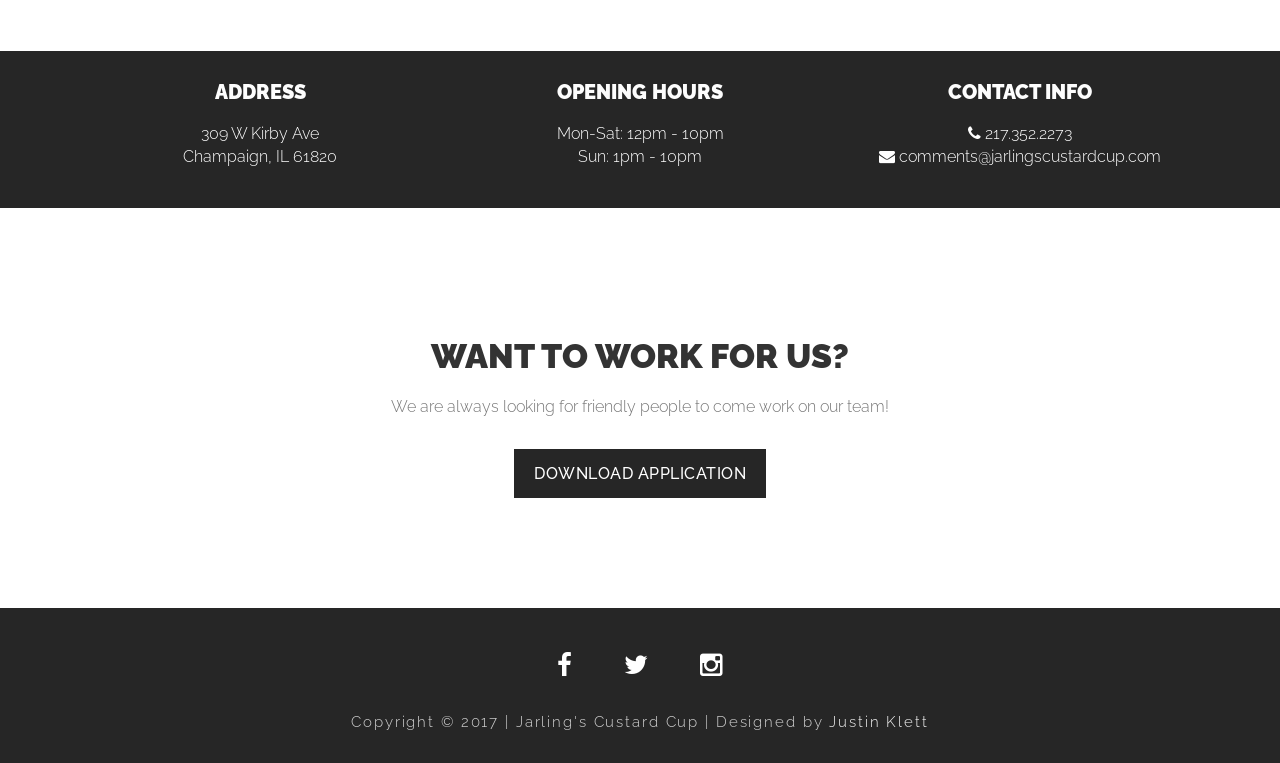
==== commit 47e52562: "Update index.html Updated alt text and undid some changes with realizing not all of the image files " ====
--- a/index.html
+++ b/index.html
@@ -36,7 +36,7 @@
     <!-- Brand and toggle get grouped for better mobile display -->
     <div class="navbar-header">
       <button type="button" class="navbar-toggle collapsed" data-toggle="collapse" data-target="#bs-example-navbar-collapse-1"> <span class="sr-only">Toggle navigation</span> <span class="icon-bar"></span> <span class="icon-bar"></span> <span class="icon-bar"></span> </button>
-      <a class="page-scroll" href="#page-top"><img src="img/jarlingsLogoWhite.png" alt="" class="logo"/></a></div>
+      <a class="page-scroll" href="#page-top"><img src="img/jarlingsLogoWhite.svg" alt="Jarling's Custard Cup logo" class="logo"/></a></div>
     
     <!-- Collect the nav links, forms, and other content for toggling -->
     <div class="collapse navbar-collapse" id="bs-example-navbar-collapse-1">
@@ -64,7 +64,7 @@
           </div> <!-- row -->	
         </div> <!-- col-sm-5 -->
           <div class="col-sm-2" id="logoTop">
-		    <a href="#page-top" class="page-scroll"><img src="img/jarlingsLogoWhite.png" style="max-height: 100px; min-height: 80px;" alt=""/></a>
+		    <a href="#page-top" class="page-scroll"><img src="img/jarlingsLogoWhite.svg" style="max-height: 100px; min-height: 80px;" alt="Jarling's Custard Cup logo"/></a>
           </div> 
         <!-- col-sm-2 -->
         <div class="col-sm-5">
@@ -112,13 +112,13 @@
       <div class="col-xs-12 col-md-6">
 		<h2>Flavor of the Week</h2>
         <p class="imgCenter">
-          <img src="img/flavorWeek.jpg" class="img-responsive page-img" alt="">
+          <img src="img/flavorWeek.jpg" class="img-responsive page-img" alt="Mint">
         </p>
       </div>
       <div class="col-xs-12 col-md-6">
         <h2>Special of the Week</h2>
         <p class="imgCenter">
-          <img src="img/specialWeek.jpg" class="img-responsive page-img" alt="">
+          <img src="img/specialWeek.jpg" class="img-responsive page-img" alt="Fifty cents off of mint shakes">
         </p>
       </div>
     </div>
@@ -146,7 +146,7 @@
 	    <p>Order any of our tasty treats online and thet them delivered right to your home or work with Grubhub!</p>
 	    &nbsp;
 		<p style="text-align: center;">
-     	  <img src="img/grubhubLogo.png" width="250" height="107" alt=""/>
+     	  <img src="img/grubhub-logo.png" width="250" height="107" alt="Grubhub logo"/>
      	</p>
      	&nbsp;
     	<p style="text-align: center;">
@@ -172,11 +172,11 @@
     <div class="row">
       <div class="col-xs-12 col-md-6">
         <p class="imgCenter">
-          <img src="img/about2.jpg" class="img-responsive page-img" alt="">
+          <img src="img/about2.jpg" class="img-responsive page-img" alt="The first Jarling's Custard Cup location in Danville, Illinois">
         </p>
         &nbsp;
         <p class="imgCenter">
-          <img src="img/about1.jpg" class="img-responsive page-img" alt="">
+          <img src="img/about1.jpg" class="img-responsive page-img" alt="The Champaign, Illinois location for Jarling's Custard Cup">
         </p>
       </div>
       <div class="col-xs-12 col-md-6">
